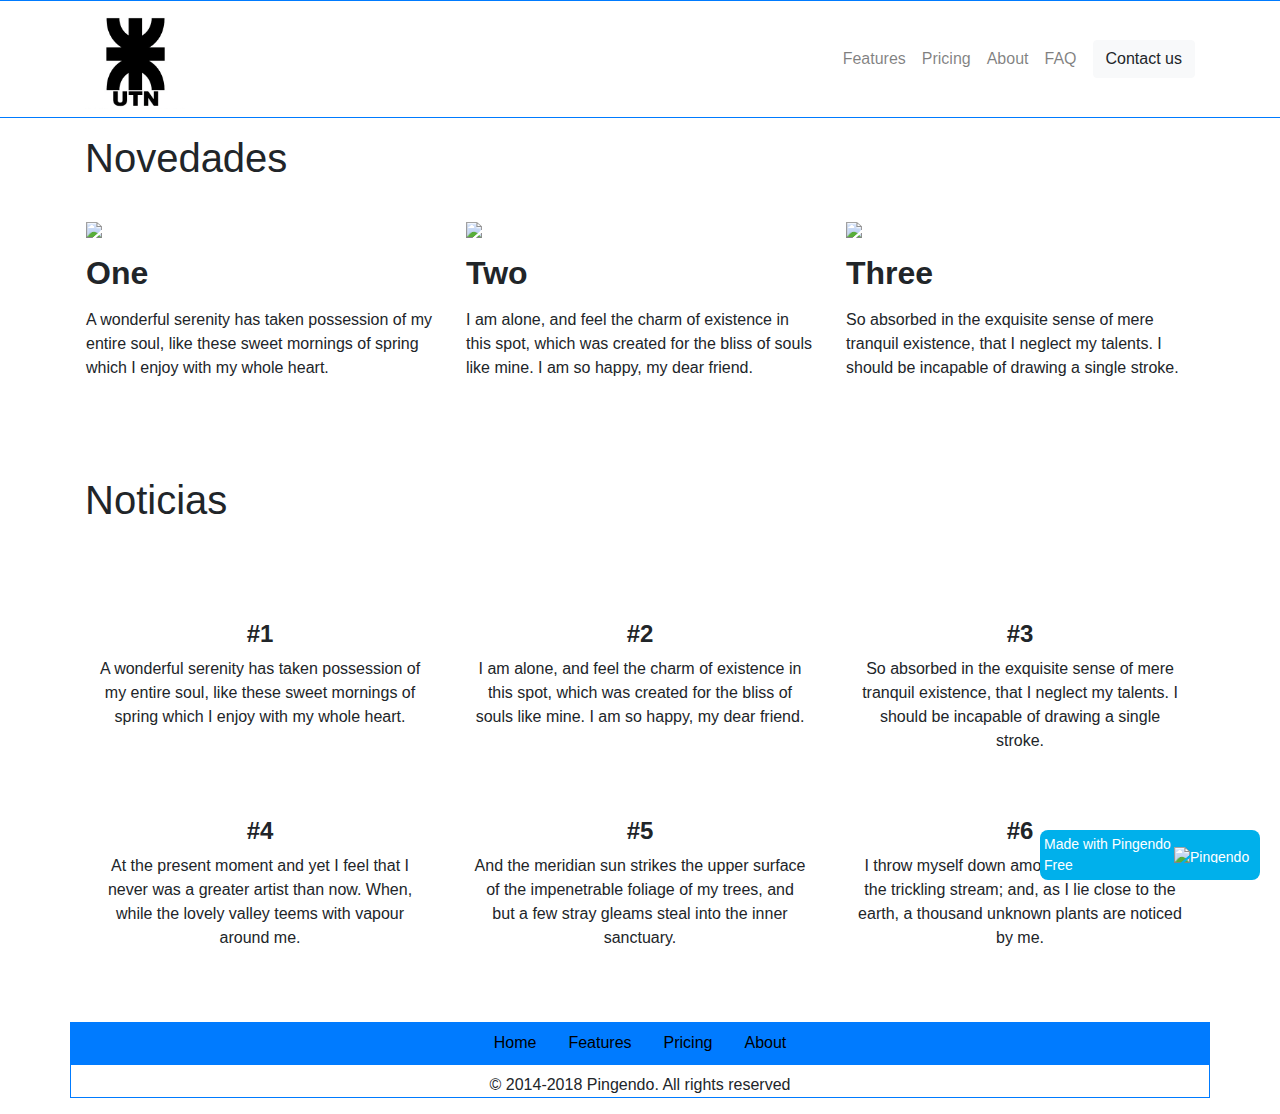
==== index.html @ 4a7f297b "." ====
<!DOCTYPE html>
<html>

<head>
  <meta charset="UTF-8">
  <meta name="viewport" content="width=device-width, initial-scale=1.0">
  <title>Document</title>
  <link rel="stylesheet" href="css/bootstrap.min.css">
  <link rel="stylesheet" href="css/style.css">
</head>

<body>
  <nav class="navbar navbar-expand-md navbar-light border-primary border-bottom border-top">
    <div class="container"> <button class="navbar-toggler navbar-toggler-right border-0" type="button" data-toggle="collapse" data-target="#navbar4">
        <span class="navbar-toggler-icon"></span>
      </button>
      <div class="collapse navbar-collapse" id="navbar4">
        <img src="img/UTN_logo.jpg" alt="" class="float-left" width="100px
100" height="100">
        <ul class="navbar-nav ml-auto">
          <li class="nav-item"> <a class="nav-link" href="#">Features</a> </li>
          <li class="nav-item"> <a class="nav-link" href="#">Pricing</a> </li>
          <li class="nav-item"> <a class="nav-link" href="#">About</a> </li>
          <li class="nav-item"> <a class="nav-link" href="#">FAQ</a> </li>
        </ul> <a class="btn navbar-btn ml-md-2 btn-light">Contact us</a>
      </div>
    </div>
  </nav>
  <div class="container align-center">
    <h1 class="border-top-0 pt-3">Novedades</h1>
  </div>
  <div class="py-3">
    <div class="container">
      <div class="row">
        <div class="col-md-4 col-6 p-3"> <img class="img-fluid d-block" src="https://static.pingendo.com/cover-bubble-dark.svg">
          <h2 class="my-3"><b>One&nbsp;</b> </h2>
          <p>A wonderful serenity has taken possession of my entire soul, like these sweet mornings of spring which I enjoy with my whole heart.</p>
        </div>
        <div class="col-md-4 col-6 p-3"> <img class="img-fluid d-block" src="https://static.pingendo.com/cover-moon.svg">
          <h2 class="my-3"> <b>Two</b> </h2>
          <p>I am alone, and feel the charm of existence in this spot, which was created for the bliss of souls like mine. I am so happy, my dear friend.</p>
        </div>
        <div class="col-md-4 col-6 p-3"> <img class="img-fluid d-block" src="https://static.pingendo.com/cover-bubble-light.svg">
          <h2 class="my-3"> <b>Three</b> </h2>
          <p>So absorbed in the exquisite sense of mere tranquil existence, that I neglect my talents. I should be incapable of drawing a single stroke.</p>
        </div>
      </div>
    </div>
  </div>
  <div class="py-5">
    <div class="container">
      <div class="row">
        <div class="col-md-12">
          <h1 class="" contenteditable="true">Noticias</h1>
        </div>
      </div>
    </div>
  </div>
  <div class="py-3 text-center">
    <div class="container">
      <div class="row">
        <div class="col-lg-4 col-md-6 p-4">
          <h4> <b>#1</b> </h4>
          <p>A wonderful serenity has taken possession of my entire soul, like these sweet mornings of spring which I enjoy with my whole heart.</p>
        </div>
        <div class="col-lg-4 col-md-6 p-4">
          <h4> <b>#2</b> </h4>
          <p>I am alone, and feel the charm of existence in this spot, which was created for the bliss of souls like mine. I am so happy, my dear friend.</p>
        </div>
        <div class="col-lg-4 col-md-6 p-4">
          <h4> <b>#3</b> </h4>
          <p>So absorbed in the exquisite sense of mere tranquil existence, that I neglect my talents. I should be incapable of drawing a single stroke.</p>
        </div>
        <div class="col-lg-4 col-md-6 p-4">
          <h4> <b>#4</b> </h4>
          <p>At the present moment and yet I feel that I never was a greater artist than now. When, while the lovely valley teems with vapour around me.</p>
        </div>
        <div class="col-lg-4 col-md-6 p-4">
          <h4> <b>#5</b> </h4>
          <p>And the meridian sun strikes the upper surface of the impenetrable foliage of my trees, and but a few stray gleams steal into the inner sanctuary.</p>
        </div>
        <div class="col-lg-4 col-md-6 p-4">
          <h4> <b>#6</b> </h4>
          <p>I throw myself down among the tall grass by the trickling stream; and, as I lie close to the earth, a thousand unknown plants are noticed by me.</p>
        </div>
      </div>
    </div>
  </div>
  <div class="py-3">
    <div class="container">
      <div class="row border-primary text-light">
        <div class="col-md-12 text-center d-md-flex align-items-center border border-primary bg-primary text-light">
          <ul class="nav mx-md-auto d-flex justify-content-center text-light">
            <li class="nav-item text-light"> <a class="nav-link active" href="#">Home</a> </li>
            <li class="nav-item"> <a class="nav-link" href="#">Features</a> </li>
            <li class="nav-item"> <a class="nav-link" href="#">Pricing</a> </li>
            <li class="nav-item text-light"> <a class="nav-link" href="#">About</a> </li>
          </ul>
        </div>
      </div>
      <div class="row">
        <div class="col-md-12 text-center border border-primary">
          <p class="mt-2 mb-0">© 2014-2018 Pingendo. All rights reserved</p>
        </div>
      </div>
    </div>
  </div>
  <script src="js/bootstrap.min.js" style=""></script>
  <pingendo onclick="window.open('https://pingendo.com/', '_blank')" style="cursor:pointer;position: fixed;bottom: 20px;right:20px;padding:4px;background-color: #00b0eb;border-radius: 8px; width:220px;display:flex;flex-direction:row;align-items:center;justify-content:center;font-size:14px;color:white">Made with Pingendo Free&nbsp;&nbsp;<img src="https://pingendo.com/site-assets/Pingendo_logo_big.png" class="d-block" alt="Pingendo logo" height="16"></pingendo>
</body>

</html>
---- css/style.css ----
a {
    color: black;
    text-decoration: none;
    background-image: linear-gradient(currentColor, currentColor);
    background-position: 0% 100%;
    background-repeat: no-repeat;
    background-size: 0% 2px;
    transition: background-size .3s;
}

a:hover, a:focus {
    background-size: 100% 2px;
}
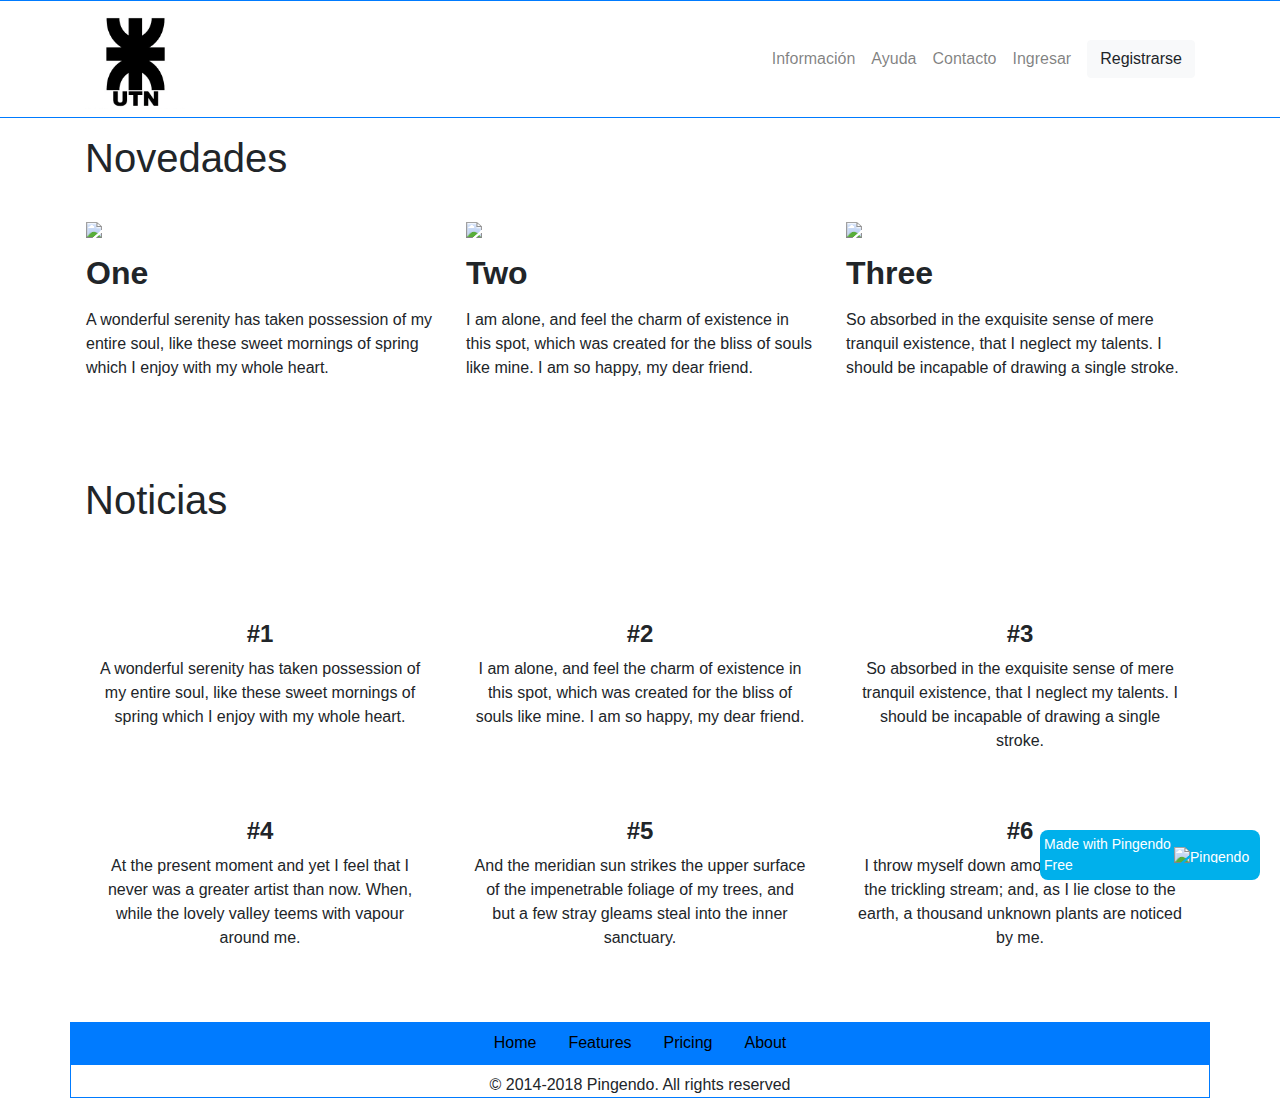
==== commit 8273ad14: "a" ====
--- a/index.html
+++ b/index.html
@@ -18,11 +18,11 @@
         <img src="img/UTN_logo.jpg" alt="" class="float-left" width="100px
 100" height="100">
         <ul class="navbar-nav ml-auto">
-          <li class="nav-item"> <a class="nav-link" href="#">Features</a> </li>
-          <li class="nav-item"> <a class="nav-link" href="#">Pricing</a> </li>
-          <li class="nav-item"> <a class="nav-link" href="#">About</a> </li>
-          <li class="nav-item"> <a class="nav-link" href="#">FAQ</a> </li>
-        </ul> <a class="btn navbar-btn ml-md-2 btn-light">Contact us</a>
+          <li class="nav-item"> <a class="nav-link" href="#">Información<br></a> </li>
+          <li class="nav-item"> <a class="nav-link" href="#">Ayuda</a> </li>
+          <li class="nav-item"> <a class="nav-link" href="#">Contacto</a> </li>
+          <li class="nav-item"> <a class="nav-link" href="#">Ingresar</a> </li>
+        </ul> <a class="btn navbar-btn ml-md-2 btn-light">Registrarse</a>
       </div>
     </div>
   </nav>
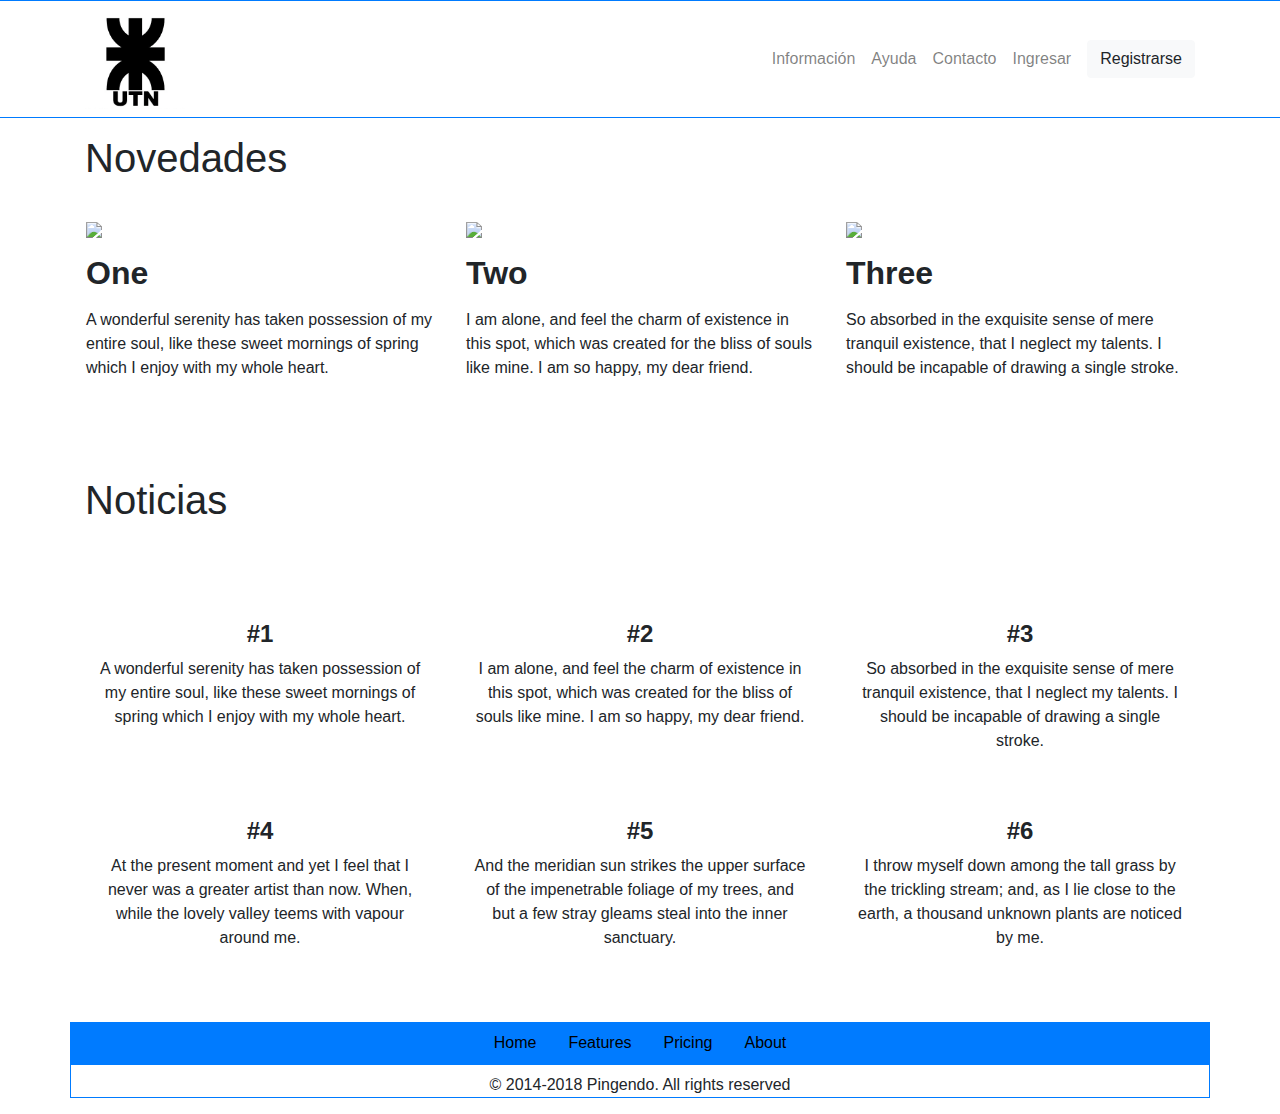
==== commit 8059ead6: "2" ====
--- a/index.html
+++ b/index.html
@@ -106,7 +106,6 @@
     </div>
   </div>
   <script src="js/bootstrap.min.js" style=""></script>
-  <pingendo onclick="window.open('https://pingendo.com/', '_blank')" style="cursor:pointer;position: fixed;bottom: 20px;right:20px;padding:4px;background-color: #00b0eb;border-radius: 8px; width:220px;display:flex;flex-direction:row;align-items:center;justify-content:center;font-size:14px;color:white">Made with Pingendo Free&nbsp;&nbsp;<img src="https://pingendo.com/site-assets/Pingendo_logo_big.png" class="d-block" alt="Pingendo logo" height="16"></pingendo>
 </body>
 
 </html>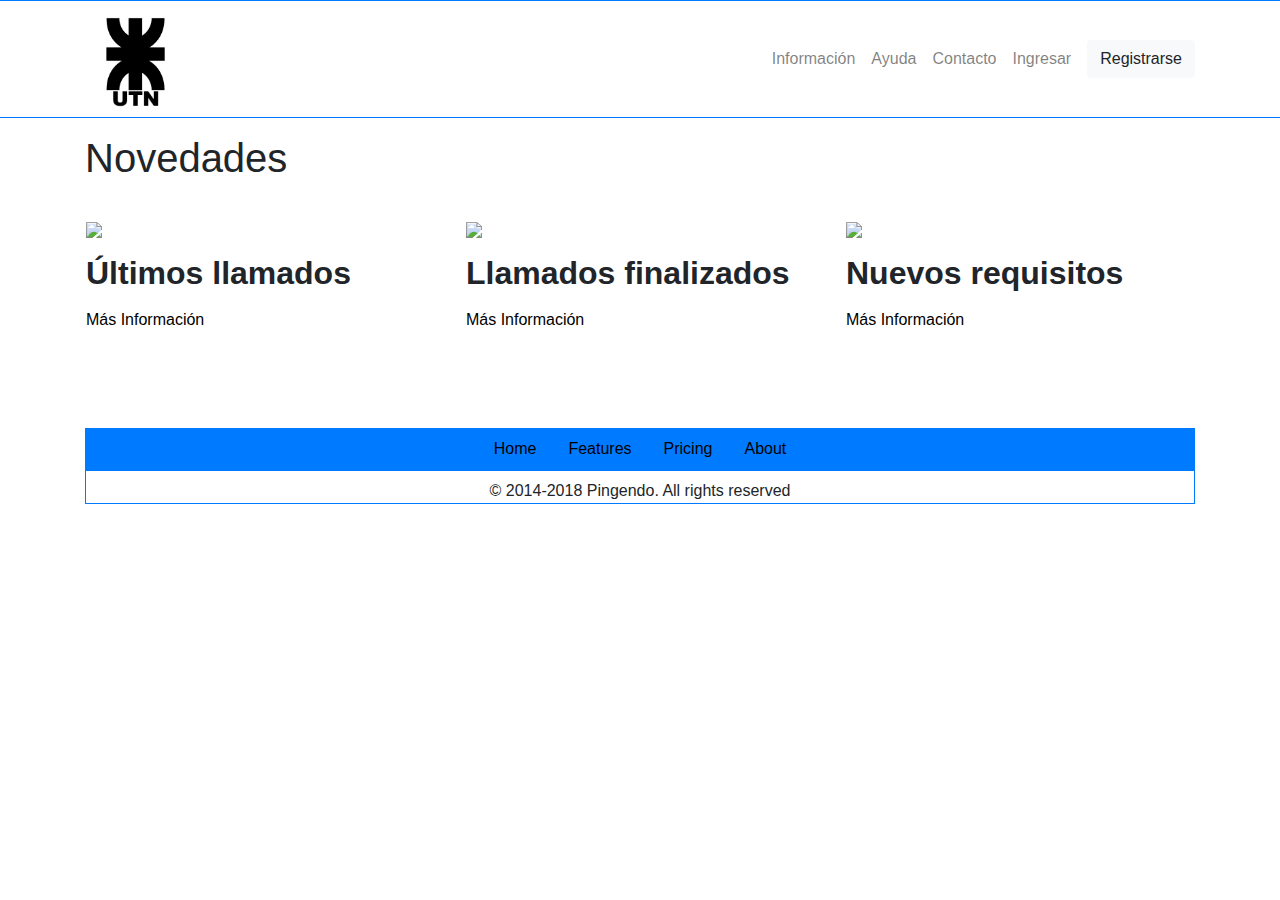
==== commit 8feb34c4: "2" ====
--- a/index.html
+++ b/index.html
@@ -33,23 +33,23 @@
     <div class="container">
       <div class="row">
         <div class="col-md-4 col-6 p-3"> <img class="img-fluid d-block" src="https://static.pingendo.com/cover-bubble-dark.svg">
-          <h2 class="my-3"><b>One&nbsp;</b> </h2>
-          <p>A wonderful serenity has taken possession of my entire soul, like these sweet mornings of spring which I enjoy with my whole heart.</p>
+          <h2 class="my-3"><b>Últimos llamados&nbsp;</b> </h2>
+          <a href="#">Más Información</a>
         </div>
         <div class="col-md-4 col-6 p-3"> <img class="img-fluid d-block" src="https://static.pingendo.com/cover-moon.svg">
-          <h2 class="my-3"> <b>Two</b> </h2>
-          <p>I am alone, and feel the charm of existence in this spot, which was created for the bliss of souls like mine. I am so happy, my dear friend.</p>
+          <h2 class="my-3"> <b>Llamados finalizados</b> </h2>
+          <a href="#">Más Información</a>
         </div>
         <div class="col-md-4 col-6 p-3"> <img class="img-fluid d-block" src="https://static.pingendo.com/cover-bubble-light.svg">
-          <h2 class="my-3"> <b>Three</b> </h2>
-          <p>So absorbed in the exquisite sense of mere tranquil existence, that I neglect my talents. I should be incapable of drawing a single stroke.</p>
+          <h2 class="my-3"> <b>Nuevos requisitos</b> </h2>
+          <a href="#">Más Información</a>
         </div>
       </div>
     </div>
   </div>
   <div class="py-5">
     <div class="container">
-      <div class="row">
+      <!--<div class="row">
         <div class="col-md-12">
           <h1 class="" contenteditable="true">Noticias</h1>
         </div>
@@ -85,7 +85,7 @@
         </div>
       </div>
     </div>
-  </div>
+  </div>-->
   <div class="py-3">
     <div class="container">
       <div class="row border-primary text-light">
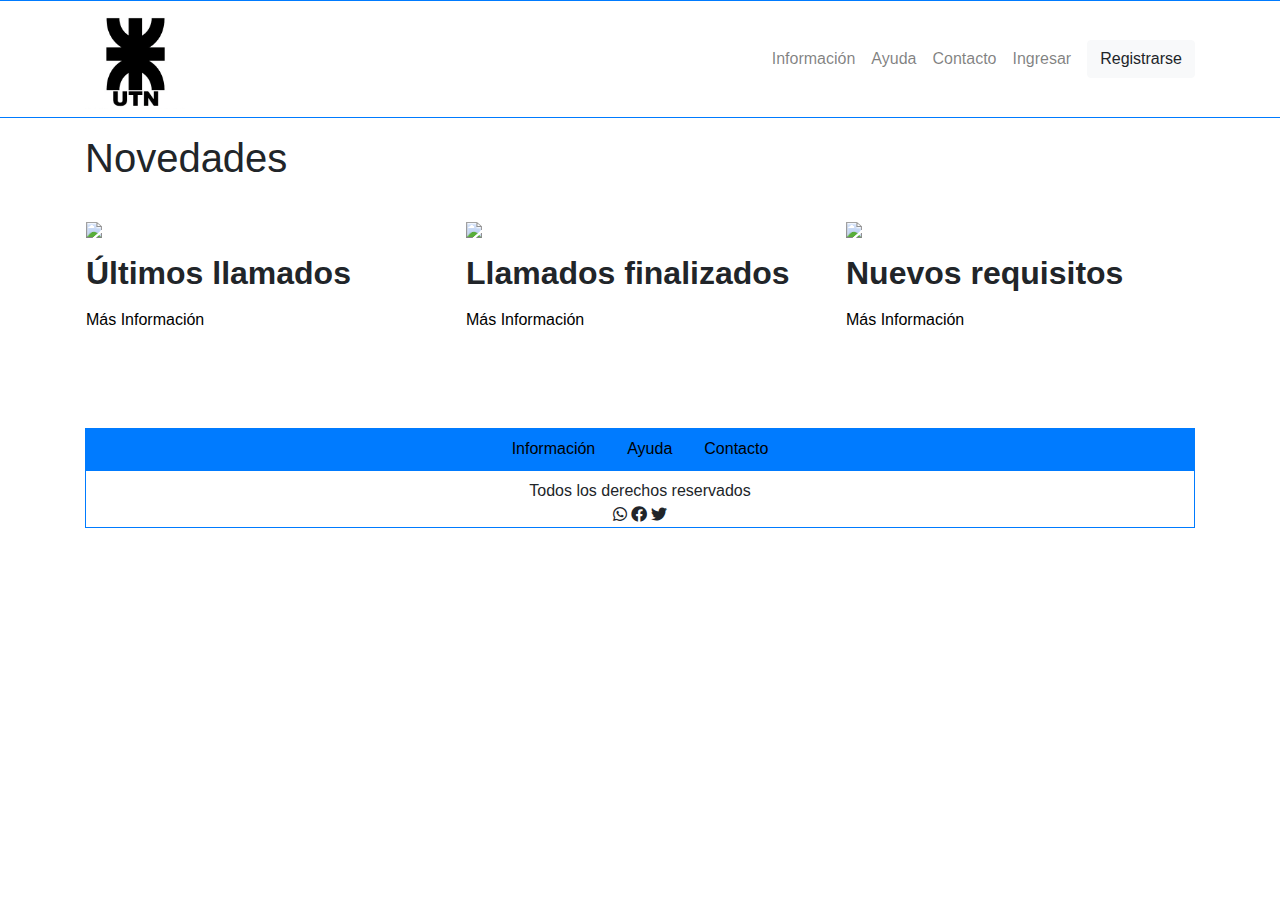
==== commit d488aad2: "." ====
--- a/index.html
+++ b/index.html
@@ -6,6 +6,9 @@
   <meta name="viewport" content="width=device-width, initial-scale=1.0">
   <title>Document</title>
   <link rel="stylesheet" href="css/bootstrap.min.css">
+  <link href="fontawesome-free-5.15.1-web/css/fontawesome.css" rel="stylesheet">
+  <link href="fontawesome-free-5.15.1-web/css/brands.css" rel="stylesheet">
+  <link href="fontawesome-free-5.15.1-web/css/solid.css" rel="stylesheet">
   <link rel="stylesheet" href="css/style.css">
 </head>
 
@@ -15,14 +18,16 @@
         <span class="navbar-toggler-icon"></span>
       </button>
       <div class="collapse navbar-collapse" id="navbar4">
+      <a href="index.html">
         <img src="img/UTN_logo.jpg" alt="" class="float-left" width="100px
-100" height="100">
+        100" height="100" href="index.html">
+      </a> 
         <ul class="navbar-nav ml-auto">
-          <li class="nav-item"> <a class="nav-link" href="#">Información<br></a> </li>
-          <li class="nav-item"> <a class="nav-link" href="#">Ayuda</a> </li>
-          <li class="nav-item"> <a class="nav-link" href="#">Contacto</a> </li>
-          <li class="nav-item"> <a class="nav-link" href="#">Ingresar</a> </li>
-        </ul> <a class="btn navbar-btn ml-md-2 btn-light">Registrarse</a>
+          <li class="nav-item"> <a class="nav-link" href="info.html">Información<br></a> </li>
+          <li class="nav-item"> <a class="nav-link" href="help.html">Ayuda</a> </li>
+          <li class="nav-item"> <a class="nav-link" href="contacts.html">Contacto</a> </li>
+          <li class="nav-item"> <a class="nav-link" href="singin.html">Ingresar</a> </li>
+        </ul> <a class="btn navbar-btn ml-md-2 btn-light" href="submit.html">Registrarse</a>
       </div>
     </div>
   </nav>
@@ -91,16 +96,16 @@
       <div class="row border-primary text-light">
         <div class="col-md-12 text-center d-md-flex align-items-center border border-primary bg-primary text-light">
           <ul class="nav mx-md-auto d-flex justify-content-center text-light">
-            <li class="nav-item text-light"> <a class="nav-link active" href="#">Home</a> </li>
-            <li class="nav-item"> <a class="nav-link" href="#">Features</a> </li>
-            <li class="nav-item"> <a class="nav-link" href="#">Pricing</a> </li>
-            <li class="nav-item text-light"> <a class="nav-link" href="#">About</a> </li>
+            <li class="nav-item text-light"> <a class="nav-link active" href="info.html">Información</a> </li>
+            <li class="nav-item"> <a class="nav-link" href="help.html">Ayuda</a> </li>
+            <li class="nav-item"> <a class="nav-link" href="contacts.html">Contacto</a> </li>
           </ul>
         </div>
       </div>
       <div class="row">
         <div class="col-md-12 text-center border border-primary">
-          <p class="mt-2 mb-0">© 2014-2018 Pingendo. All rights reserved</p>
+          <p class="mt-2 mb-0">Todos los derechos reservados</p>
+          <i class="fab fa-whatsapp"></i> <i class="fab fa-facebook"></i> <i class="fab fa-twitter"></i>
         </div>
       </div>
     </div>
--- a/fontawesome-free-5.15.1-web/css/brands.css
+++ b/fontawesome-free-5.15.1-web/css/brands.css
@@ -0,0 +1,15 @@
+/*!
+ * Font Awesome Free 5.15.1 by @fontawesome - https://fontawesome.com
+ * License - https://fontawesome.com/license/free (Icons: CC BY 4.0, Fonts: SIL OFL 1.1, Code: MIT License)
+ */
+@font-face {
+  font-family: 'Font Awesome 5 Brands';
+  font-style: normal;
+  font-weight: 400;
+  font-display: block;
+  src: url("../webfonts/fa-brands-400.eot");
+  src: url("../webfonts/fa-brands-400.eot?#iefix") format("embedded-opentype"), url("../webfonts/fa-brands-400.woff2") format("woff2"), url("../webfonts/fa-brands-400.woff") format("woff"), url("../webfonts/fa-brands-400.ttf") format("truetype"), url("../webfonts/fa-brands-400.svg#fontawesome") format("svg"); }
+
+.fab {
+  font-family: 'Font Awesome 5 Brands';
+  font-weight: 400; }
--- a/fontawesome-free-5.15.1-web/css/solid.css
+++ b/fontawesome-free-5.15.1-web/css/solid.css
@@ -0,0 +1,16 @@
+/*!
+ * Font Awesome Free 5.15.1 by @fontawesome - https://fontawesome.com
+ * License - https://fontawesome.com/license/free (Icons: CC BY 4.0, Fonts: SIL OFL 1.1, Code: MIT License)
+ */
+@font-face {
+  font-family: 'Font Awesome 5 Free';
+  font-style: normal;
+  font-weight: 900;
+  font-display: block;
+  src: url("../webfonts/fa-solid-900.eot");
+  src: url("../webfonts/fa-solid-900.eot?#iefix") format("embedded-opentype"), url("../webfonts/fa-solid-900.woff2") format("woff2"), url("../webfonts/fa-solid-900.woff") format("woff"), url("../webfonts/fa-solid-900.ttf") format("truetype"), url("../webfonts/fa-solid-900.svg#fontawesome") format("svg"); }
+
+.fa,
+.fas {
+  font-family: 'Font Awesome 5 Free';
+  font-weight: 900; }
